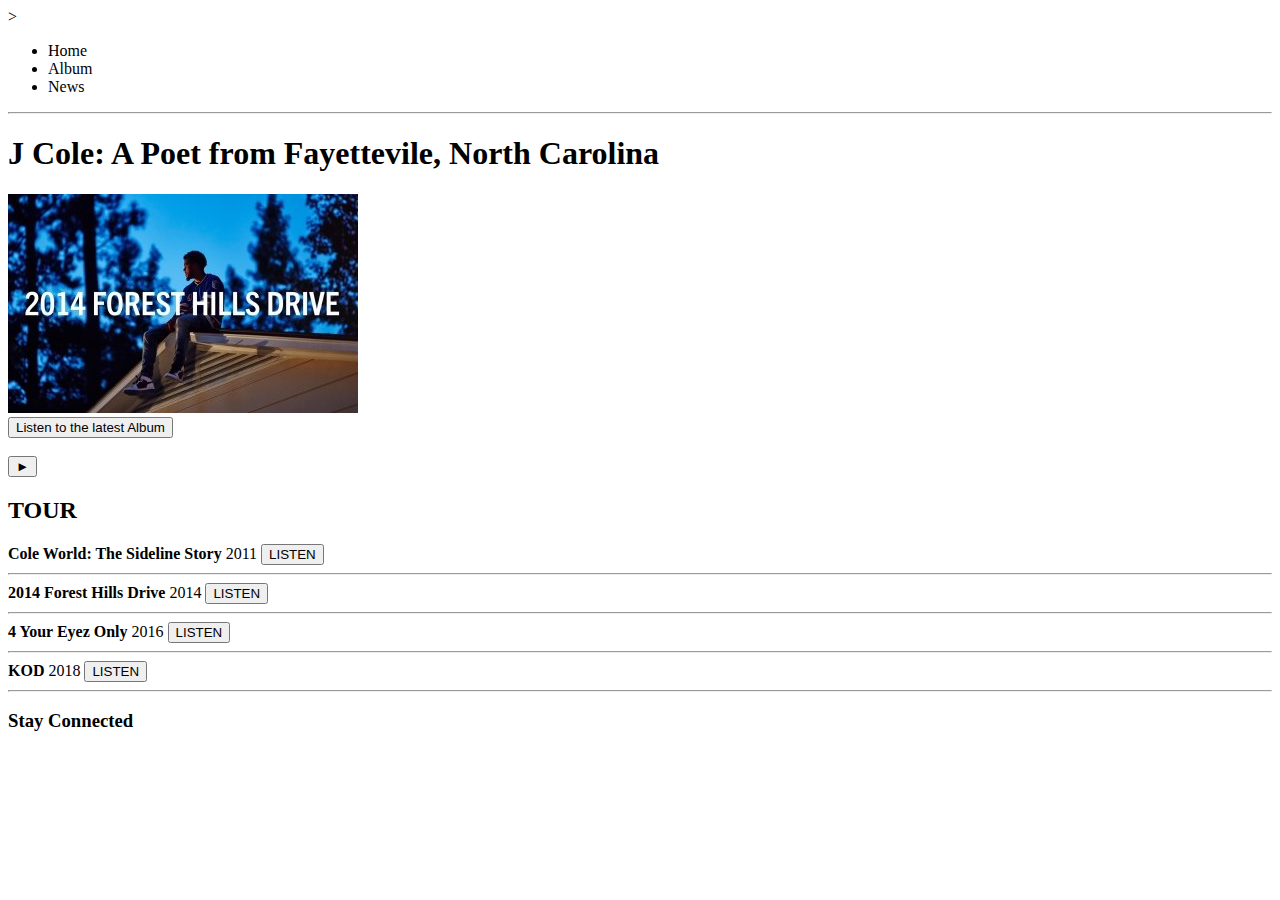
==== index.html @ d8f973ee "initial commit" ====
<!DOCTYPE html>
<html>
    <head>
        <title>J Cole Page</title>
        <!-- meta is used to show extra information when people google this website-->>
        <meta name='description' content="J Cole is a rapper from NC">
    </head>
    <body>
        <header>
            <nav>
                <ul>
                    <li>Home</li>
                    <li>Album</li>
                    <li>News</li>
                </ul>
            </nav>
            <hr>
            <h1>J Cole: A Poet from Fayettevile, North Carolina</h1>
            <img src='j_cole1.jpg'>
        </header>
    
        <button>Listen to the latest Album</button>
        <br>
        <br>
        <button>&#9658</button>
        <section>
            <h2>TOUR</h2>
            <div>
                <divs>
                    <strong>Cole World: The Sideline Story</strong> 2011
                    <button type = 'button'>LISTEN</button>
                    <hr>
                </div>
                <div>
                    <strong>2014 Forest Hills Drive</strong> 2014
                    <button type = 'button'>LISTEN</button>
                    <hr>
                </div>
                <div>
                    <strong>4 Your Eyez Only</strong> 2016
                    <button type = 'button'>LISTEN</button>
                    <hr>
                </div>
                <div>
                    <strong>KOD</strong> 2018
                    <button type = 'button'>LISTEN</button>
                    <hr>
                </div>
            </div>
        </section>



            <footer>
                <h3>Stay Connected</h3>
                <ul>
                    <!--<li><img src='spotify.png'></li>
                    <li><img src='youtube.png'></li> -->
                </ul>
            </footer>
    </body>
</html>
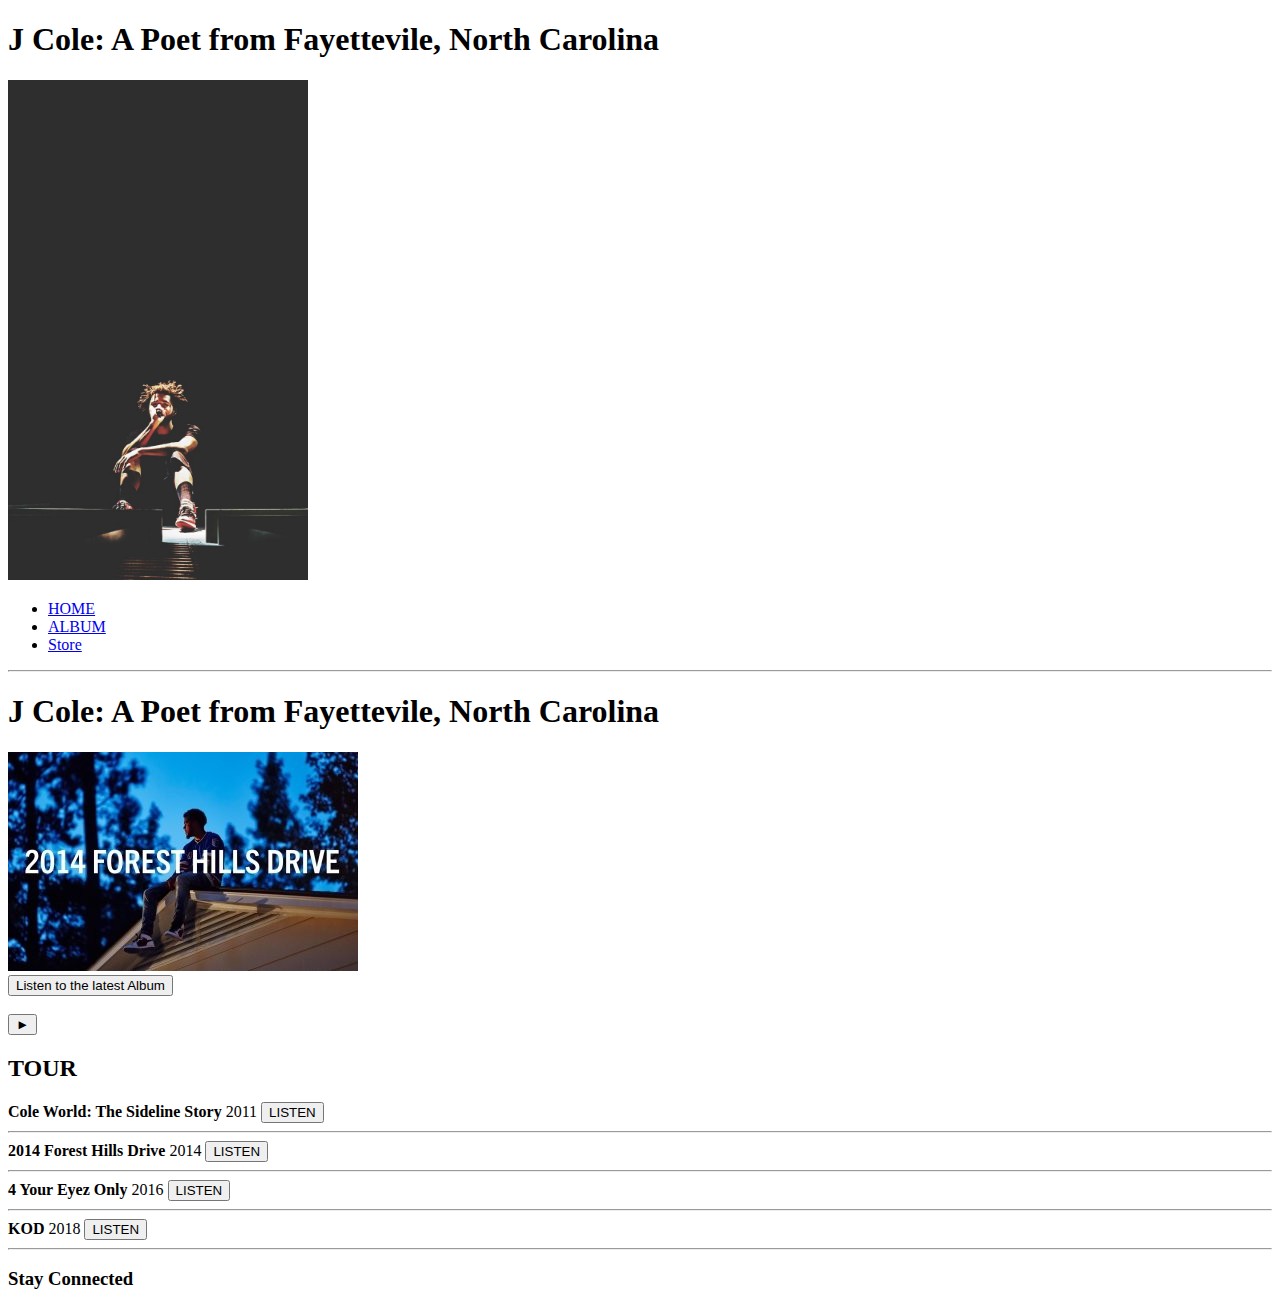
==== commit fa3e68b3: "A little update.." ====
--- a/index.html
+++ b/index.html
@@ -2,16 +2,19 @@
 <html>
     <head>
         <title>J Cole Page</title>
-        <!-- meta is used to show extra information when people google this website-->>
+        <!-- meta is used to show extra information when people google this website-->
         <meta name='description' content="J Cole is a rapper from NC">
+  
+        <h1>J Cole: A Poet from Fayettevile, North Carolina</h1>
+        <img src='j_cole2.jpg' width="300" height="500">
     </head>
     <body>
         <header>
             <nav>
                 <ul>
-                    <li>Home</li>
-                    <li>Album</li>
-                    <li>News</li>
+                    <li><a href="home.html">HOME</a></li>
+                    <li><a href='index.html'>ALBUM</a></li>
+                    <li><a href="album.html">Store</a></li>
                 </ul>
             </nav>
             <hr>
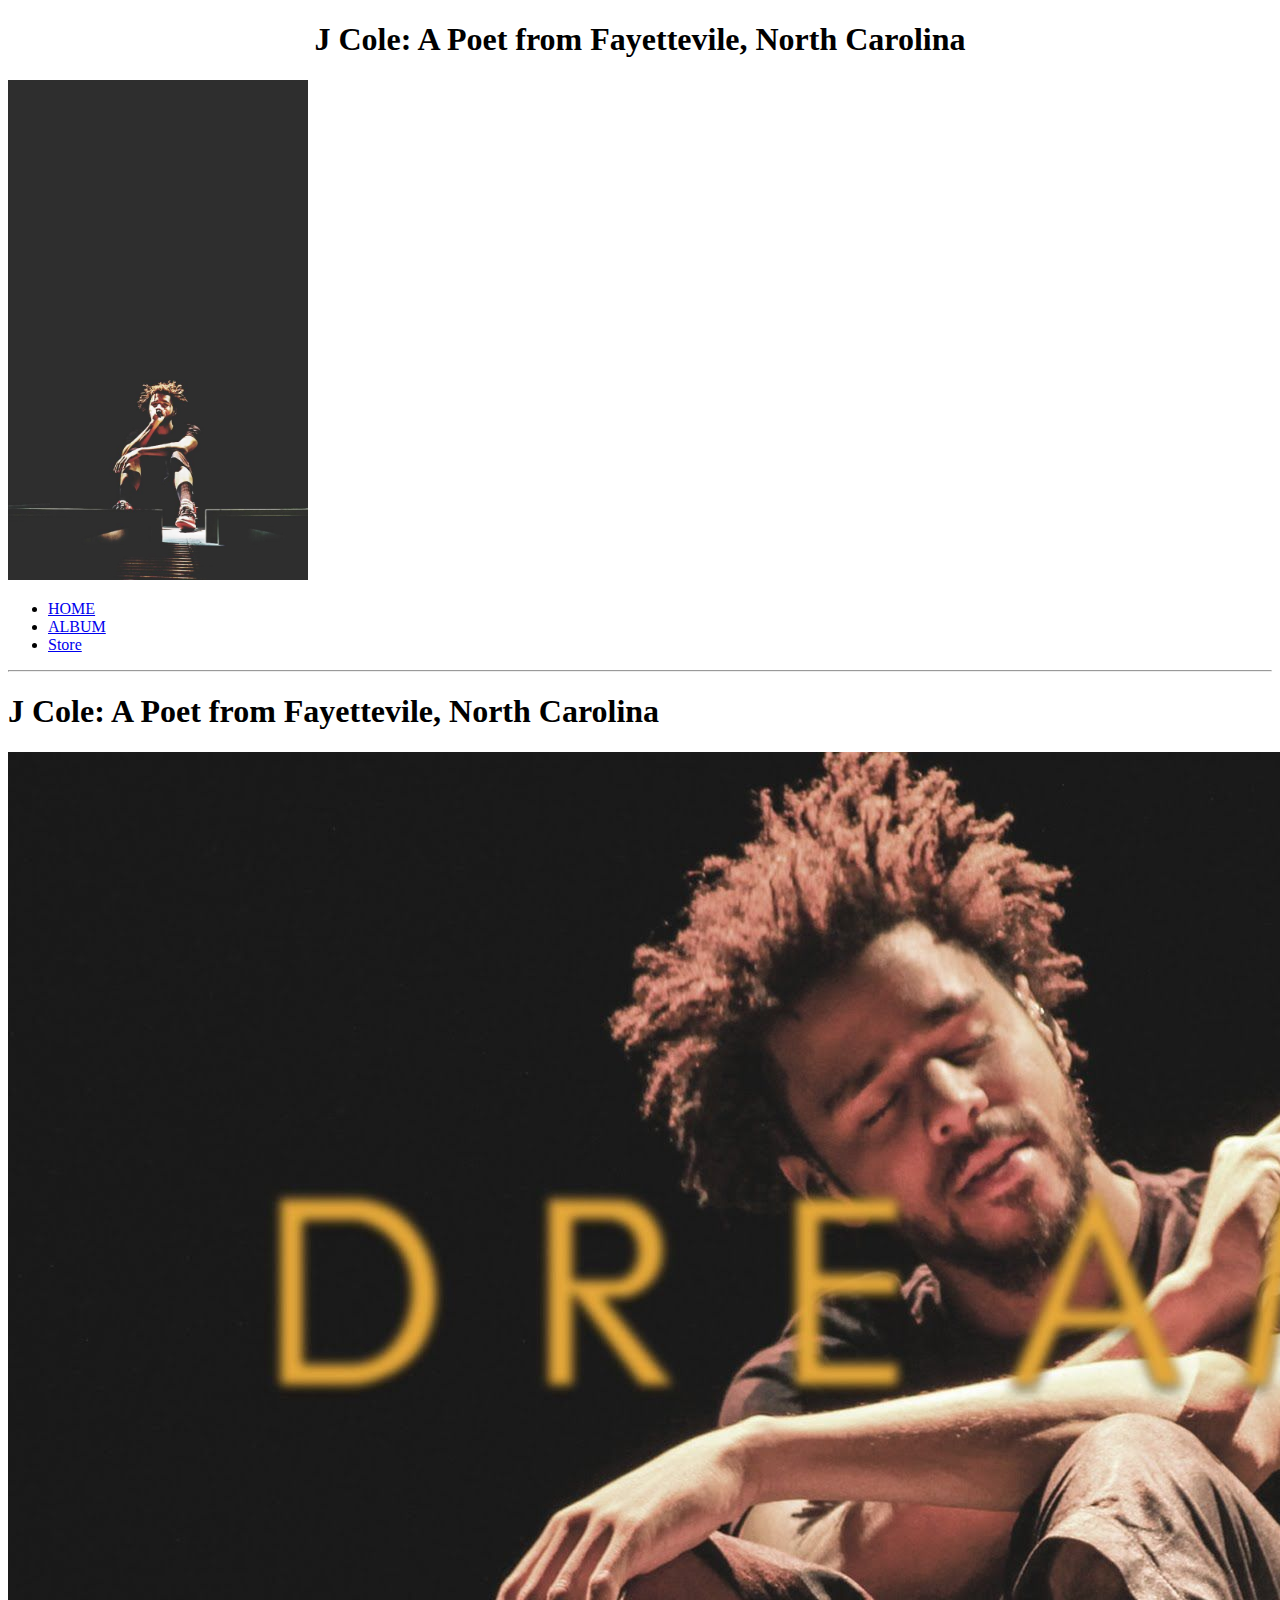
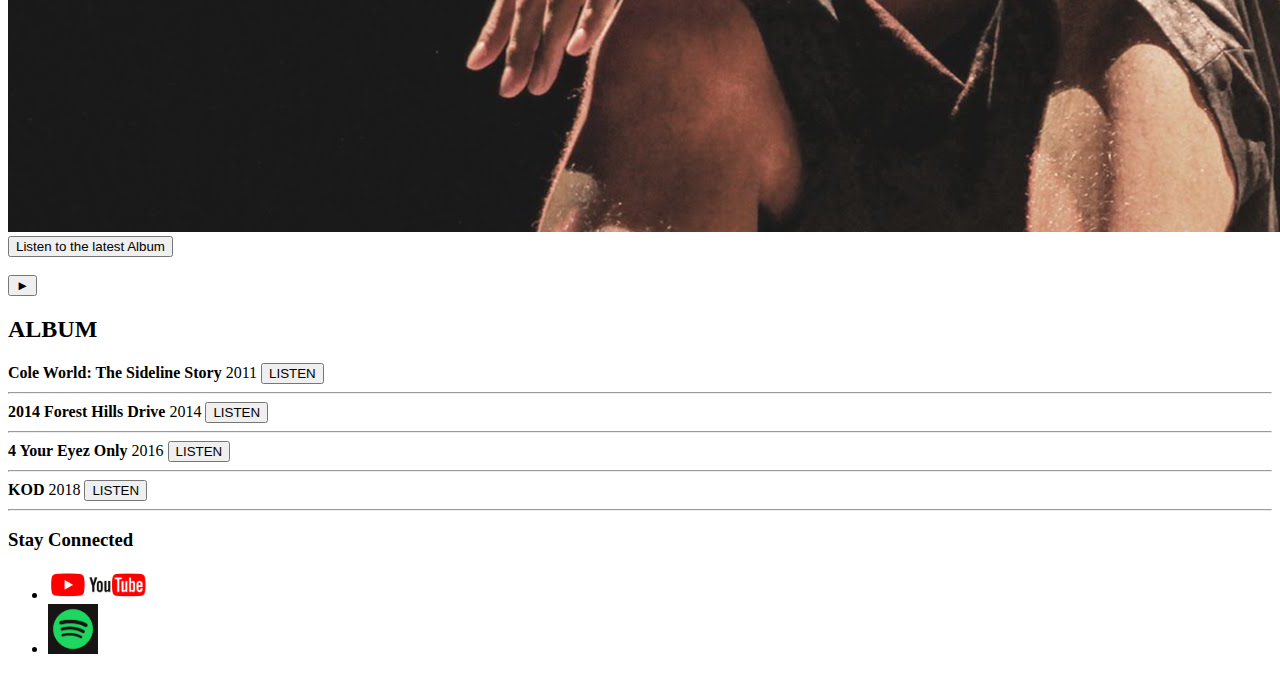
==== commit bf0181d1: "update css" ====
--- a/index.html
+++ b/index.html
@@ -5,7 +5,7 @@
         <!-- meta is used to show extra information when people google this website-->
         <meta name='description' content="J Cole is a rapper from NC">
   
-        <h1>J Cole: A Poet from Fayettevile, North Carolina</h1>
+        <h1 style="text-align: center">J Cole: A Poet from Fayettevile, North Carolina</h1>
         <img src='j_cole2.jpg' width="300" height="500">
     </head>
     <body>
@@ -19,7 +19,7 @@
             </nav>
             <hr>
             <h1>J Cole: A Poet from Fayettevile, North Carolina</h1>
-            <img src='j_cole1.jpg'>
+            <img src='back1.jpg'>
         </header>
     
         <button>Listen to the latest Album</button>
@@ -27,7 +27,7 @@
         <br>
         <button>&#9658</button>
         <section>
-            <h2>TOUR</h2>
+            <h2>ALBUM</h2>
             <div>
                 <divs>
                     <strong>Cole World: The Sideline Story</strong> 2011
@@ -54,12 +54,12 @@
 
 
 
-            <footer>
-                <h3>Stay Connected</h3>
-                <ul>
-                    <!--<li><img src='spotify.png'></li>
-                    <li><img src='youtube.png'></li> -->
-                </ul>
-            </footer>
+        <footer>
+            <h3>Stay Connected</h3>
+            <ul>
+                <li><a href="https://www.youtube.com/results?search_query=j+col%2Ce" target="_blank"><img src='youtube.png', width="100", height="30"></a></li>
+                <li><a href="https://open.spotify.com/artist/6l3HvQ5sa6mXTsMTB19rO5" target="_blank"><img src='spotify.png' width="50", height="50"></a></li> 
+            </ul>
+        </footer>
     </body>
 </html>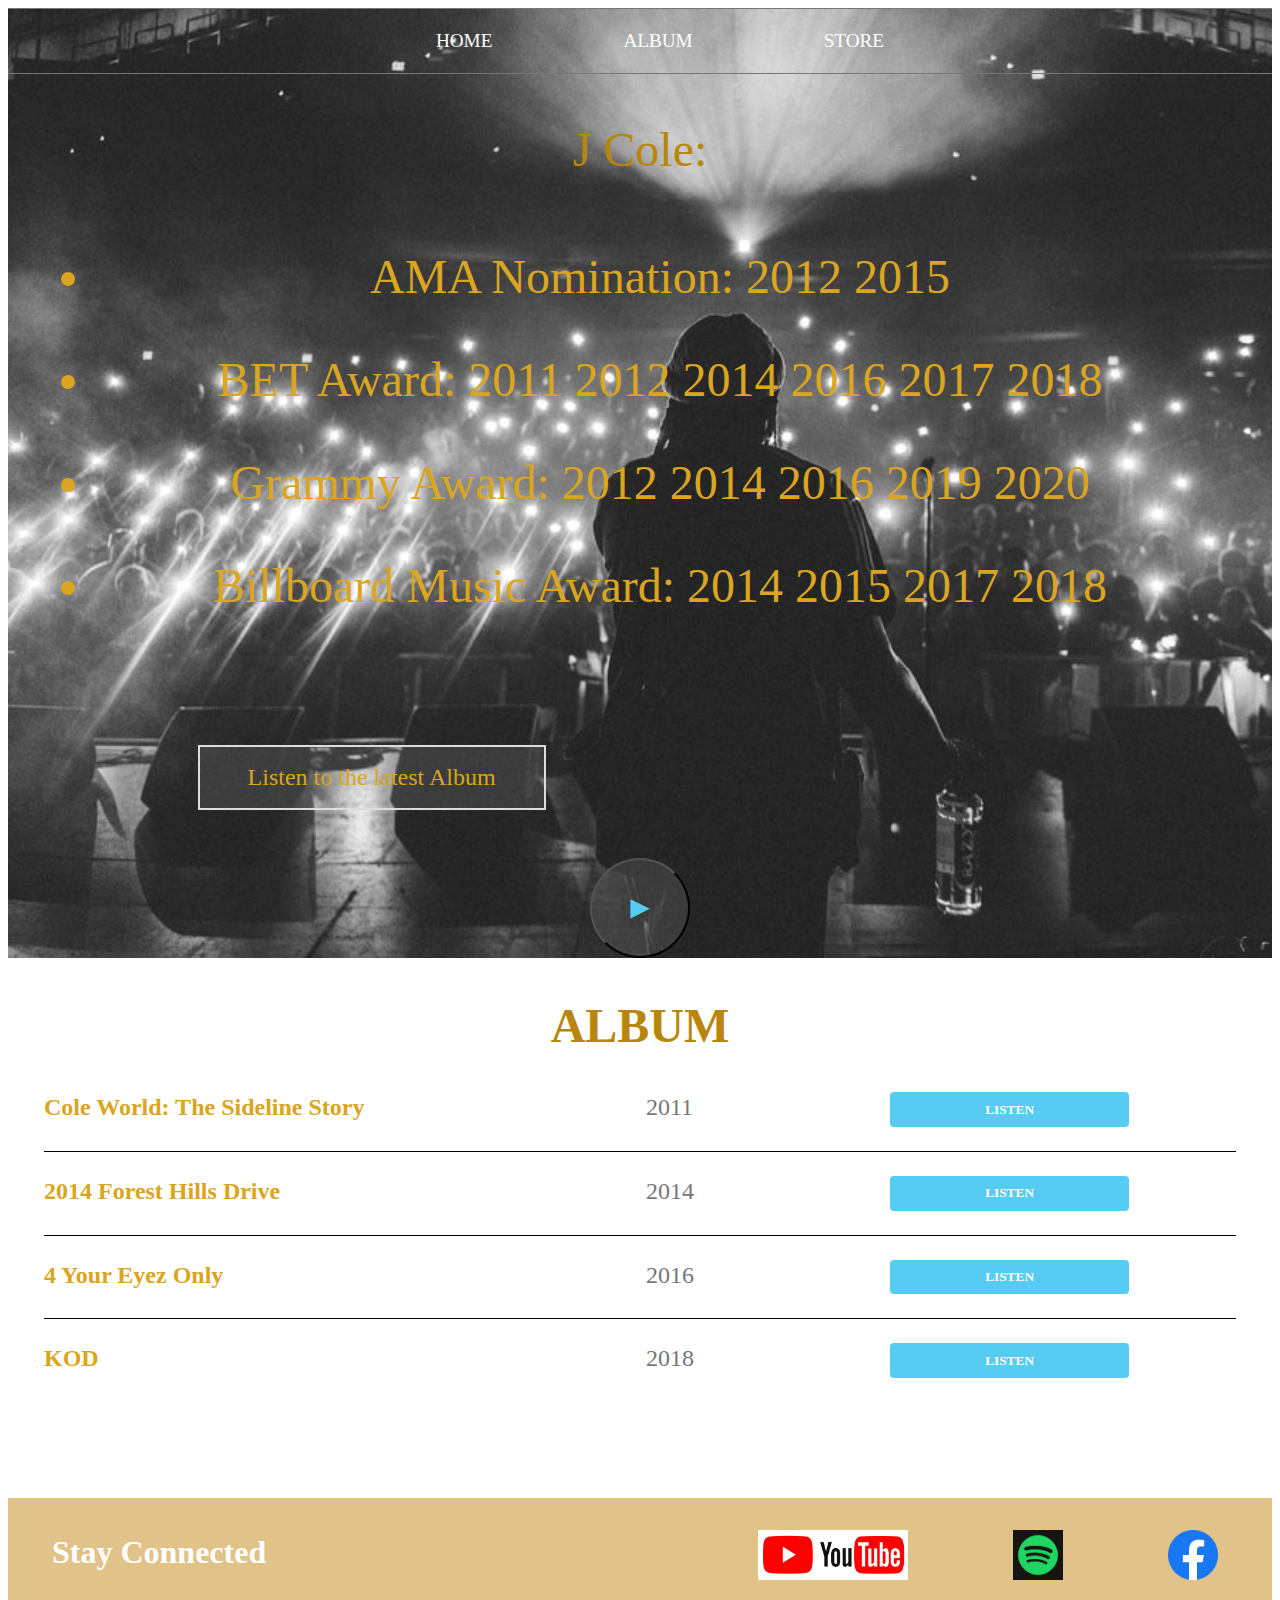
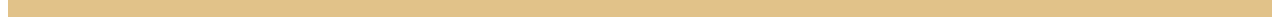
==== commit bbfb1275: "almost done with CSS" ====
--- a/index.html
+++ b/index.html
@@ -4,62 +4,72 @@
         <title>J Cole Page</title>
         <!-- meta is used to show extra information when people google this website-->
         <meta name='description' content="J Cole is a rapper from NC">
-  
-        <h1 style="text-align: center">J Cole: A Poet from Fayettevile, North Carolina</h1>
-        <img src='j_cole2.jpg' width="300" height="500">
+        <link rel='stylesheet' href="style.css">
+
     </head>
     <body>
-        <header>
-            <nav>
+        <header class="home-header">
+            <nav class="main-nav">
                 <ul>
                     <li><a href="home.html">HOME</a></li>
                     <li><a href='index.html'>ALBUM</a></li>
-                    <li><a href="album.html">Store</a></li>
+                    <li><a href="album.html">STORE</a></li>
                 </ul>
             </nav>
-            <hr>
-            <h1>J Cole: A Poet from Fayettevile, North Carolina</h1>
-            <img src='back1.jpg'>
-        </header>
-    
-        <button>Listen to the latest Album</button>
-        <br>
-        <br>
-        <button>&#9658</button>
-        <section>
-            <h2>ALBUM</h2>
+            <h1 class='title'>J Cole:
+                <ul class="award-ul">
+                    <li>AMA Nomination: 2012 2015</li>
+                    <li>BET Award: 2011 2012 2014 2016 2017 2018</li>
+                    <li>Grammy Award: 2012 2014 2016 2019 2020</li>
+                    <li>Billboard Music Award: 2014 2015 2017 2018</li>
+                    
+                </ul>
+            </h1>
+        <button class="btn btn-header">Listen to the latest Album</button>
+        
+        <button class="btn btn-play">&#9658</button>
+    </header>
+        <section class="content">
+            <h2 class="content-header">ALBUM</h2>
             <div>
-                <divs>
-                    <strong>Cole World: The Sideline Story</strong> 2011
-                    <button type = 'button'>LISTEN</button>
-                    <hr>
+                <div class="tour-row">
+                    <span class="album-item album-name">Cole World: The Sideline Story</span> 
+                    <span class="album-item album-year">2011</span>
+                    <button type = 'button' class="btn btn-album">LISTEN</button>
+                   
                 </div>
-                <div>
-                    <strong>2014 Forest Hills Drive</strong> 2014
-                    <button type = 'button'>LISTEN</button>
-                    <hr>
+                <div class="tour-row">
+                    <span class="album-item album-name">2014 Forest Hills Drive</span> 
+                    <span class="album-item album-year">2014</span>
+                    <button type = 'button' class="btn btn-album">LISTEN</button>
+                 
                 </div>
-                <div>
-                    <strong>4 Your Eyez Only</strong> 2016
-                    <button type = 'button'>LISTEN</button>
-                    <hr>
+                <div class="tour-row">
+                    <span class="album-item album-name">4 Your Eyez Only</span> 
+                    <span class="album-item album-year">2016</span>
+                    <button type = 'button' class="btn btn-album">LISTEN</button>
+                   
                 </div>
-                <div>
-                    <strong>KOD</strong> 2018
-                    <button type = 'button'>LISTEN</button>
-                    <hr>
+                <div class="tour-row">
+                    <span class="album-item album-name">KOD</span> 
+                    <span class="album-item album-year">2018</span>
+                    <button type = 'button' class="btn btn-album">LISTEN</button>
+                   
                 </div>
             </div>
         </section>
 
 
 
-        <footer>
-            <h3>Stay Connected</h3>
-            <ul>
-                <li><a href="https://www.youtube.com/results?search_query=j+col%2Ce" target="_blank"><img src='youtube.png', width="100", height="30"></a></li>
+        <footer class='home_footer album-footer'>
+            <div class='container footer-cont'>
+            <h3 class='footer_title' >Stay Connected</h3>
+            <ul class='main-nav footer-part '>
+                <li><a href="https://www.youtube.com/results?search_query=j+col%2Ce" target="_blank"><img src='youtube.png', width="150", height="50"></a></li>
                 <li><a href="https://open.spotify.com/artist/6l3HvQ5sa6mXTsMTB19rO5" target="_blank"><img src='spotify.png' width="50", height="50"></a></li> 
+                <li><a href="https://www.facebook.com/JColeMusic/" target="_blank"><img src='fb.png' width="50", height="50"></a></li> 
             </ul>
+            </div>
         </footer>
     </body>
 </html>--- a/style.css
+++ b/style.css
@@ -0,0 +1,194 @@
+
+* {
+    box-sizing: border-box;
+    font-family:'Times New Roman', Times, serif;
+    color: #777
+}
+
+.home-header{
+    background-image: url(back2.jpg);
+    background-size: cover;
+    
+}
+
+.main-nav li{
+    display: inline;
+    padding: 0 5%
+}
+
+.main-nav a{
+    display: inline-block;
+    padding: .1em;
+    color:white;
+    text-decoration: none;
+}
+
+.main-nav a:hover{
+    color: goldenrod;
+}
+
+.main-nav{
+    text-align: center;
+    font-size: 1.2em;
+    border-bottom: 0.5px solid;
+    border-top: .5px solid;
+}
+
+
+.title{
+    text-align: center;
+    color:darkgoldenrod;
+    margin: 0;
+    font-size: 3em;
+    font-family: Georgia, 'Times New Roman', Times, serif;
+    padding: 1em;
+    font-weight: normal;
+}
+
+.content{
+    margin: 1em auto;
+    padding: 0 1.5em;
+    font-size: 1.5em;
+    padding-bottom: 2em;
+
+}
+
+.content-header{
+    font-family: Georgia, 'Times New Roman', Times, serif;
+    font-size: 2em;
+    color: darkgoldenrod;
+    text-align: center;
+}
+
+.home-p-pic{
+    float: left;
+    margin: 15px;
+    border-radius: 50%;
+}
+
+.home_footer{
+    background-color:#56ccf2;
+    color:white;
+    padding: 0.25em ;
+}
+
+.footer_title{
+    color:white;
+    font-size: 2em;
+    padding-left: 40px;
+    text-align: left;
+    padding-bottom: 10px;
+}
+
+.footer-cont{
+    
+    display: flex;
+    align-items: center;
+}
+
+.footer-cont ul{
+    flex-grow: 1;
+    text-align: end;
+}
+
+.main-nav.footer-part{
+    border-bottom: 0.5px ;
+    border-top: .5px ;
+}
+
+.btn{
+    text-align: center;
+    vertical-align: middle;
+    padding: .7em;
+    cursor: pointer;
+}
+
+.btn-header{
+    margin: 0.5em 15% 2em 15%;
+    color: goldenrod;
+    border: 2px solid gainsboro;
+    background-color: rgba(255, 255, 255, 0.1);
+    border-radius: 0;
+    font-size:  1.5em;
+    font-weight: lighter;
+    padding-left: 2em;
+    padding-right: 2em;
+
+}
+
+.btn-header:hover{
+    background-color: rgba(255, 255, 255, 0.3);
+}
+
+.btn-play{
+    display: block;
+    margin: 0 auto;
+    color: #56ccf2;
+    font-size: 2em;
+    border-radius: 50%;
+    font-weight: lighter;
+    background-color: rgba(255, 255, 255, 0.1);
+    width: 100px;
+    height: 100px;
+    
+}
+
+.award-ul li{
+    color: goldenrod;
+    padding: 0.5em;
+}
+
+.tour-row{
+    border-bottom: 1px solid black;
+    padding-bottom: 1em;
+    margin-bottom: 1em;
+
+}
+
+.tour-row:last-child{
+    border-bottom: none;
+}
+
+.album-item{
+    display: inline-block;
+    padding-right: 2em;
+}
+
+.album-name{
+    color:goldenrod;
+    font-weight: bold;
+    width: 50%;
+}
+
+.album-year{
+    width: 20%;
+}
+
+.btn-album{
+    width: 20%;
+    color: white;
+    background-color: #56ccf2;
+    border: none;
+    border-radius: .3em;
+    font-weight: bold;
+}
+
+.btn-album:hover{
+    background-color: #2d9cdb;
+}
+
+.album-footer{
+    background-color:rgba(196, 134, 19, 0.5);
+}
+
+.website-shop{
+    padding: 10em 10em;
+    text-align: center;
+    color:green ;
+}
+
+.shop-item{
+    display: flex;
+    flex-wrap: wrap;
+    justify-content: space-around;
+}